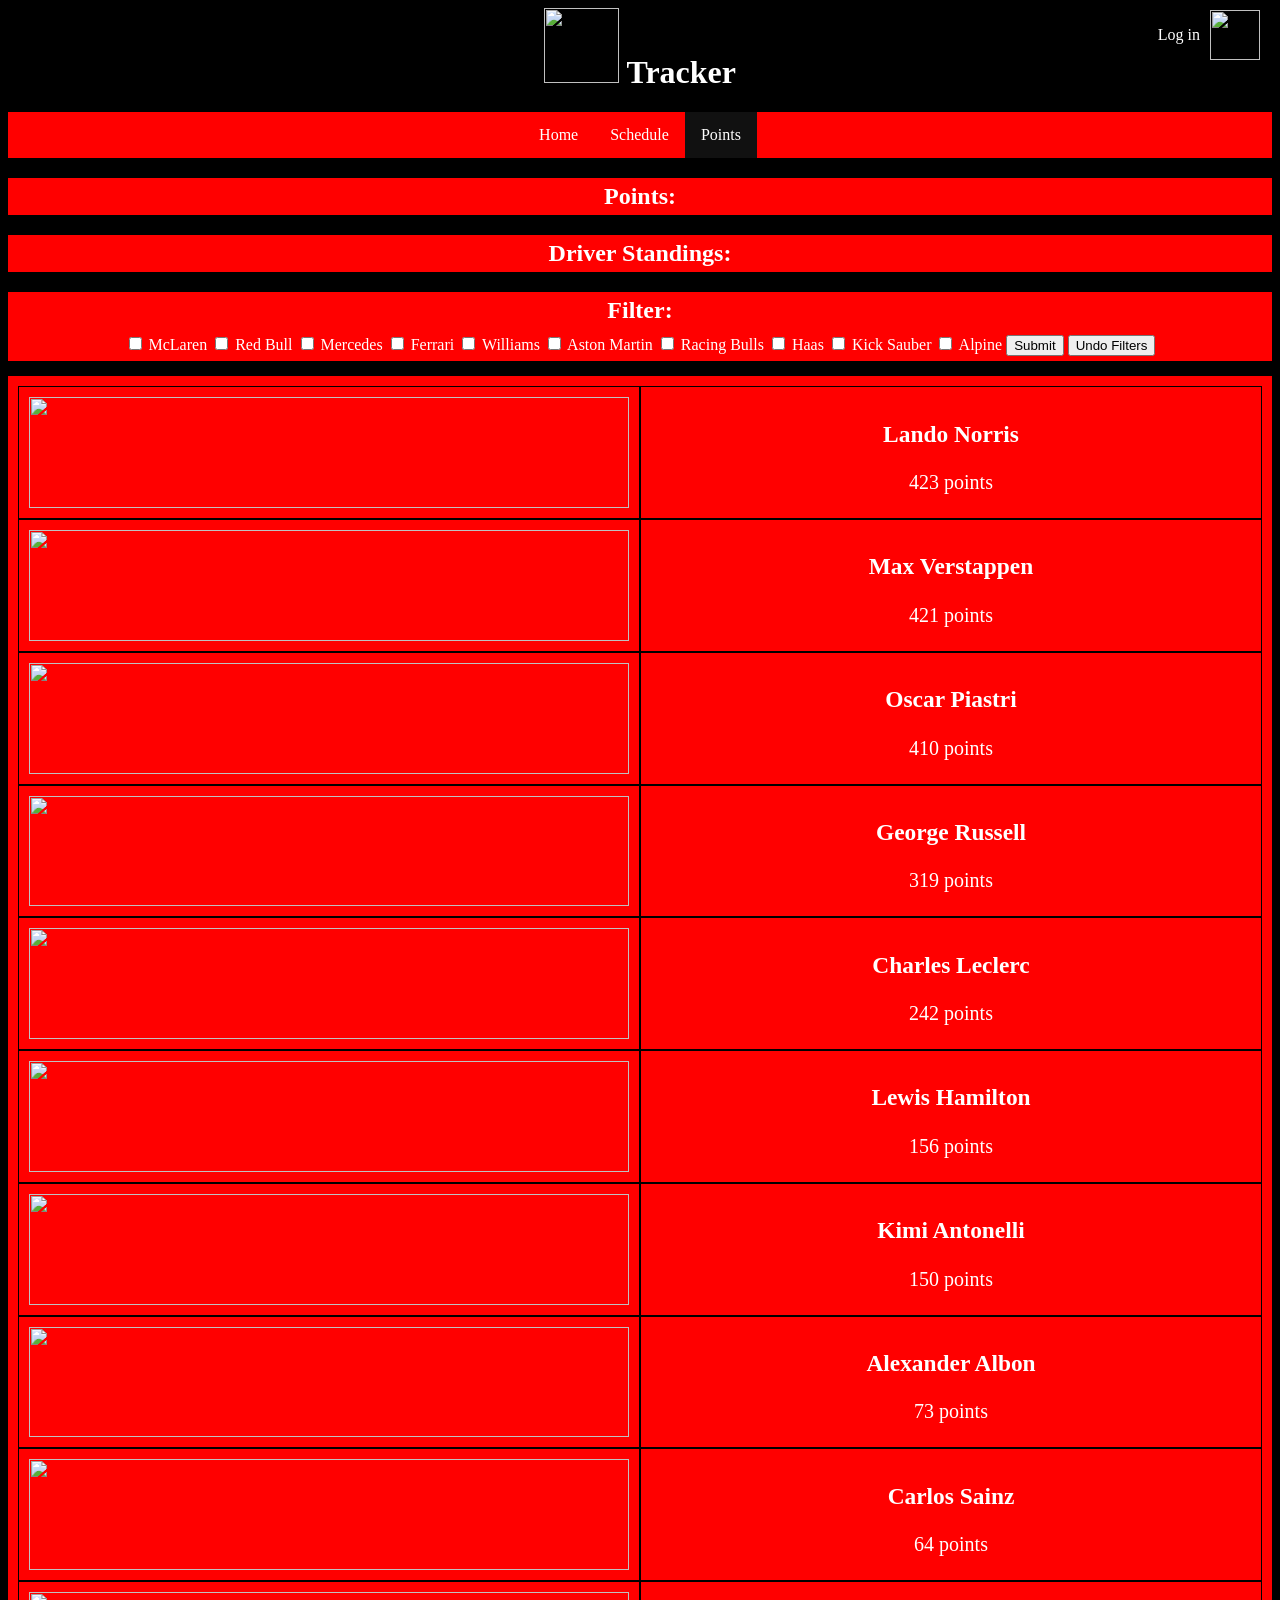
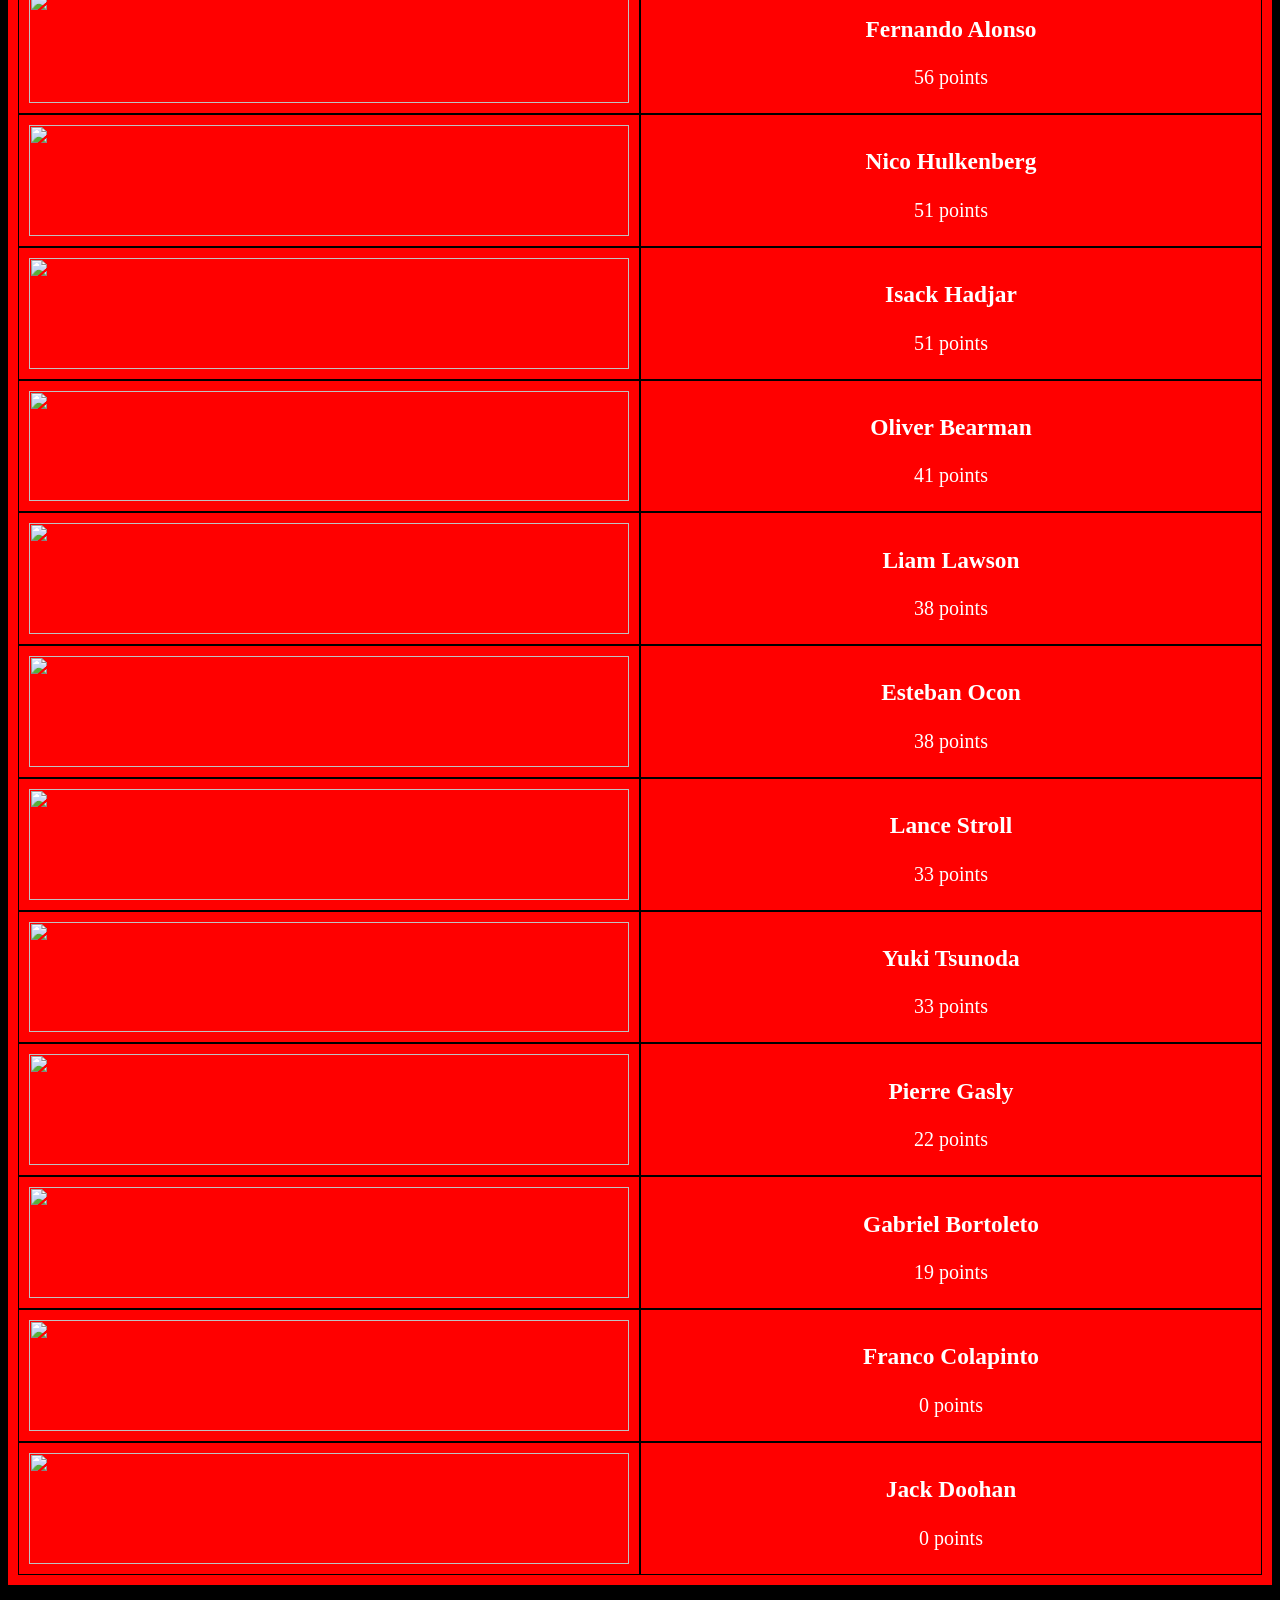
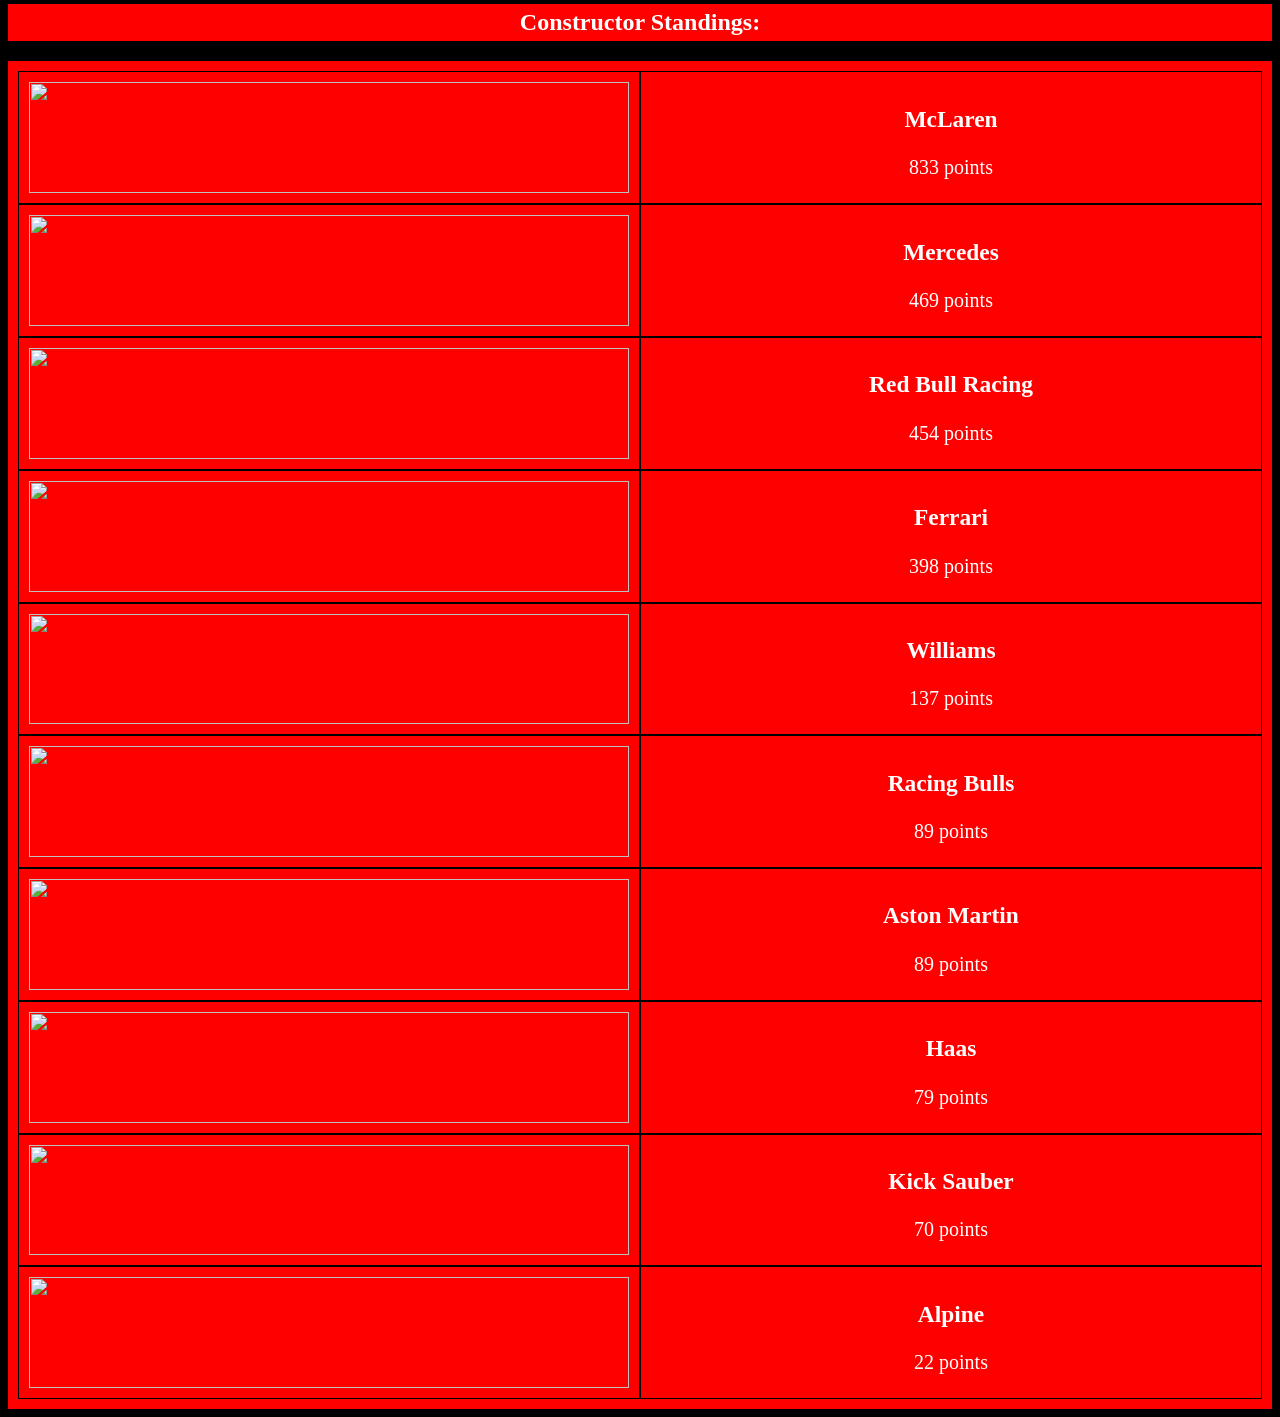
==== points.html @ dfd1384b "Add files via upload" ====
<html>
    <head>
        <title>Formula 1 Tracker Points</title>
        <link rel="stylesheet" href="style.css">
        <script src="script.js" defer></script>
        <link rel="icon" type="image/x-icon" href="images/f1Favicon.png">
        <meta name="viewport" content="width=device-width, initial-scale=1.0">
    </head>

    <body>

        <div class="profile">
            <a id="profileLink" href="login.html">
                <span id="usernameText">Log in</span>
            </a>
            <button id="logoutBtn" style="display:none;">Log Out</button>
            <img class="user" src="images/user.webp">
        </div>

        <h1><img class="f1logo" src="images/F1.svg.png"> Tracker</h1>

        <ul>
            <li><a href="main.html">Home</a></li>
            <li><a href="schedule.html">Schedule</a></li>
            <li class="active"><a href="points.html">Points</a></li>
        </ul>


        <div>
            <!-- Main section of webpage -->
            <h2>Points:</h2>

            <h2>Driver Standings:</h2>

            <h2 class="glue">Filter:</h2>

            <div class="filter">
                <label><input type="checkbox" value="McLaren"> McLaren</label>
                <label><input type="checkbox" value="RedBull"> Red Bull</label>
                <label><input type="checkbox" value="Mercedes"> Mercedes</label>
                <label><input type="checkbox" value="Ferrari"> Ferrari</label>
                <label><input type="checkbox" value="Williams"> Williams</label>
                <label><input type="checkbox" value="Aston"> Aston Martin</label>
                <label><input type="checkbox" value="RB"> Racing Bulls</label>
                <label><input type="checkbox" value="Haas"> Haas</label>
                <label><input type="checkbox" value="Kick"> Kick Sauber</label>
                <label><input type="checkbox" value="Alpine"> Alpine</label>

                <button id="filterBtn" onclick="applyFilters()">Submit</button>
                <button onclick="undoFilters()">Undo Filters</button>
            </div>

            

        <div class="container">

            <!-- Driver 1 -->
            <div class="team McLaren">
                <img src="images/drivers/LN4.webp">
            </div>
        
            <div class="cont team McLaren">
                <h3>Lando Norris</h3>
                    <ul class="rank">
                        <li>423 points</li>
                    </ul>
            </div>
            

            <!-- Driver 2 -->
            <div class="team RedBull">
                <img src="images/drivers/MV1.webp">
            </div>
            
            <div class="cont team RedBull">
                <h3>Max Verstappen</h3>

                <ul class="rank">
                    <li>421 points</li>
                </ul>
            </div>

            <!-- Driver 3 -->
            <div class="team McLaren">
                <img src="images/drivers/OP81.webp" >
            </div>

            <div class="cont team McLaren">
                <h3>Oscar Piastri</h3>

                <ul class="rank">
                    <li>410 points</li>
                </ul>
            </div>

            <!-- Driver 4 -->
            <div class="team Mercedes">
                <img src="images/drivers/GR63.webp">
            </div>

            <div class="cont team Mercedes">
                <h3>George Russell</h3>

                <ul class="rank">
                    <li>319 points</li>
                </ul>
            </div>

            <!-- Driver 5 -->
            <div class="team Ferrari">
                <img src="images/drivers/CL16.jpg">
            </div>

            <div class="cont team Ferrari">
                <h3>Charles Leclerc</h3>

                <ul class="rank">
                    <li>242 points</li>
                </ul>
            </div>

            <!-- Driver 6 -->
            <div class="team Ferrari">
                <img src="images/drivers/LH44.webp">
            </div>

            <div class="cont team Ferrari">
                <h3>Lewis Hamilton</h3>

                <ul class="rank">
                    <li>156 points</li>
                </ul>
            </div>

            <!-- Driver 7 -->
            <div class="team Mercedes">
                <img src="images/drivers/KA12.jpg">
            </div>

            <div class="cont team Mercedes">
                <h3>Kimi Antonelli</h3>

                <ul class="rank">
                    <li>150 points</li>
                </ul>
            </div>

            <!-- Driver 8 -->
            <div class="team Williams">
                <img src="images/drivers/AA23.jpg">
            </div>

            <div class="cont team Williams">
                <h3>Alexander Albon</h3>

                <ul class="rank">
                    <li>73 points</li>
                </ul>
            </div>

            <!-- Driver 9 -->
            <div class="team Williams">
                <img src="images/drivers/CS55.jpg">
            </div>

            <div class="cont team Williams">
                <h3>Carlos Sainz</h3>

                <ul class="rank">
                    <li>64 points</li>
                </ul>
            </div>

            <!-- Driver 10 -->
            <div class="team Aston">
                <img src="images/drivers/FA14.jpg">
            </div>

            <div class="cont team Aston">
                <h3>Fernando Alonso</h3>

                <ul class="rank">
                    <li>56 points</li>
                </ul>
            </div>

            <!-- Driver 11 -->
            <div class="team Kick">
                <img src="images/drivers/NH27.avif">
            </div>

            <div class="cont team Kick">
                <h3>Nico Hulkenberg</h3>

                <ul class="rank">
                    <li>51 points</li>
                </ul>
            </div>

            <!-- Driver 12 -->
            <div class="team RB">
                <img src="images/drivers/IH6.webp">
            </div>

            <div class="cont team RB">
                <h3>Isack Hadjar</h3>

                <ul class="rank">
                    <li>51 points</li>
                </ul>
            </div>

            <!-- Driver 13 -->
            <div class="team Haas">
                <img src="images/drivers/OB87.jpg">
            </div>

            <div class="cont team Haas">
                <h3>Oliver Bearman</h3>

                <ul class="rank">
                    <li>41 points</li>
                </ul>
            </div>

            <!-- Driver 14 -->
            <div class="team RB">
                <img src="images/drivers/LL30.jpg">
            </div>

            <div class="cont team RB">
                <h3>Liam Lawson</h3>

                <ul class="rank">
                    <li>38 points</li>
                </ul>
            </div>

            <!-- Driver 15 -->
            <div class="team Haas">
                <img src="images/drivers/EO31.avif">
            </div>

            <div class="cont team Haas">
                <h3>Esteban Ocon</h3>

                <ul class="rank">
                    <li>38 points</li>
                </ul>
            </div>

            <!-- Driver 16 -->
            <div class="team Aston">
                <img src="images/drivers/LS18.jpg">
            </div>

            <div class="cont team Aston">
                <h3>Lance Stroll</h3>

                <ul class="rank">
                    <li>33 points</li>
                </ul>
            </div>

            <!-- Driver 17 -->
            <div class="team RedBull">
                <img src="images/drivers/YT22.jpeg">
            </div>

            <div class="cont team RedBull">
                <h3>Yuki Tsunoda</h3>

                <ul class="rank">
                    <li>33 points</li>
                </ul>
            </div>

            <!-- Driver 18 -->
            <div class="team Alpine">
                <img src="images/drivers/PG10.webp">
            </div>

            <div class="cont team Alpine">
                <h3>Pierre Gasly</h3>

                <ul class="rank">
                    <li>22 points</li>
                </ul>
            </div>

            <!-- Driver 19 -->
            <div class="team Kick">
                <img src="images/drivers/GB5.jpg">
            </div>

            <div class="cont team Kick">
                <h3>Gabriel Bortoleto</h3>

                <ul class="rank">
                    <li>19 points</li>
                </ul>
            </div>

            <!-- Driver 20 -->
            <div class="team Alpine">
                <img src="images/drivers/FC43.webp">
            </div>

            <div class="cont team Alpine">
                <h3>Franco Colapinto</h3>

                <ul class="rank">
                    <li>0 points</li>
                </ul>
            </div>

            <!-- Driver 21 -->
            <div class="team Alpine">
                <img src="images/drivers/JD7.jpg">
            </div>

            <div class="cont team Alpine">
                <h3>Jack Doohan</h3>

                <ul class="rank">
                    <li>0 points</li>
                </ul>
            </div>

        </div>


        <h2>Constructor Standings:</h2>

        <div class="container">

            <!-- Constructor 1 -->
            <div class="team McLaren">
                <img src="images/constructors/McLaren.jpg">
            </div>

            <div class="cont team McLaren">
                <h3>McLaren</h3>

                <ul class="rank">
                    <li>833 points</li>
                </ul>
            </div>

            <!-- Constructor 2 -->
            <div class="team Mercedes">
                <img src="images/constructors/Mercedes.png">
            </div>

            <div class="cont team Mercedes">
                <h3>Mercedes</h3>

                <ul class="rank">
                    <li>469 points</li>
                </ul>
            </div>

            <!-- Constructor 3 -->
            <div class="team RedBull">
                <img src="images/constructors/RedBullRacing.png">
            </div>

            <div class="cont team RedBull">
                <h3>Red Bull Racing</h3>

                <ul class="rank">
                    <li>454 points</li>
                </ul>
            </div>

            <!-- Constructor 4 -->
            <div class="team Ferrari">
                <img src="images/constructors/Ferrari.png">
            </div>

            <div class="cont team Ferrari">
                <h3>Ferrari</h3>

                <ul class="rank">
                    <li>398 points</li>
                </ul>
            </div>

            <!-- Constructor 5 -->
            <div class="team Williams">
                <img src="images/constructors/Williams.jpg">
            </div>

            <div class="cont team Williams">
                <h3>Williams</h3>

                <ul class="rank">
                    <li>137 points</li>
                </ul>
            </div>

            <!-- Constructor 6 -->
            <div class="team RB">
                <img src="images/constructors/Racing Bulls.jpg">
            </div>

            <div class="cont team RB">
                <h3>Racing Bulls</h3>

                <ul class="rank">
                    <li>89 points</li>
                </ul>
            </div>

            <!-- Constructor 7 -->
            <div class="team Aston">
                <img src="images/constructors/astonmartin.jpg">
            </div>

            <div class="cont team Aston">
                <h3>Aston Martin</h3>

                <ul class="rank">
                    <li>89 points</li>
                </ul>
            </div>

            <!-- Constructor 8 -->
            <div class="team Haas">
                <img src="images/constructors/Haas.png">
            </div>

            <div class="cont team Haas">
                <h3>Haas</h3>

                <ul class="rank">
                    <li>79 points</li>
                </ul>
            </div>

            <!-- Constructor 9 -->
            <div class="team Kick">
                <img src="images/constructors/kick.png">
            </div>

            <div class="cont team Kick">
                <h3>Kick Sauber</h3>

                <ul class="rank">
                    <li>70 points</li>
                </ul>
            </div>

            <!-- Constructor 10 -->
            <div class="team Alpine">
                <img src="images/constructors/Alpine.jpg">
            </div>

            <div class="cont team Alpine">
                <h3>Alpine</h3>

                <ul class="rank">
                    <li>22 points</li>
                </ul>
            </div>

        </div>


        <script>
            document.addEventListener("DOMContentLoaded", function() {

                const user = JSON.parse(localStorage.getItem("userProfile"));
                const usernameText = document.getElementById("usernameText");
                const profileLink = document.getElementById("profileLink");
                const logoutBtn = document.getElementById("logoutBtn");

                if (user && user.loggedIn) {
                    // Change "Log in" to username
                    usernameText.textContent = user.username;

                    // Link to profile instead of login
                    profileLink.href = "points.html"; // change if needed

                    // Show logout button
                    logoutBtn.style.display = "inline-block";
                }

                // Logout function
                logoutBtn.addEventListener("click", function() {
                    localStorage.removeItem("userProfile");
                    window.location.href = "main.html";
                });

            });

        </script>


    </body>

    <footer>

    </footer>
</html>
---- style.css ----
h1 {
    text-align: center;
    color: white;
}

h2 {
  background-color: #ff0000;
  padding: 5px;
}

h3{
  color: white;
}

#profileLink {
  color: white;
  text-decoration: none;
}

li {
  list-style-position: inside;
  align-content: space-around;
  align-items: center;
}

.cont {
  display: flex;
  flex-direction: column;
  justify-content: center;  /* vertical center */
  align-items: center;      /* horizontal center */
  text-align: center;
}

img {
  width: 100%;
}

.profile {
  color: white;
  text-decoration: none;
  display: flex;              /* puts text and image side by side */
  align-items: center;        /* vertically aligns them */
  justify-content: flex-end;  /* pushes everything to the right */
  gap: 10px;                  /* space between text and image */
  position: absolute;         /* moves it to top corner */
  top: 10px;
  right: 20px;
}

.user {
  width: 50px;
}

form {
  align-content: center;
}

.form {
  background-color: #f00;
  padding: 10px;
  font-size: 20px;
}

/* form */

.checkbox-grid {
    display: grid;
    grid-template-columns: repeat(auto-fill, minmax(200px, 1fr));
    gap: 6px;
    margin-bottom: 15px;
}

.checkbox-grid label {
    font-size: 14px;
}

.form input[type="text"] {
    margin-bottom: 15px;
}

/* grid display */

.container {
  display: grid;
  grid-template-columns: 50% auto;
  background-color: #ff0000;
  padding: 10px;
}
.container div {
  align-items: center;
  align-content: left;
  background-color: #f00;
  border: 1px solid black;
  padding: 10px;
  font-size: 20px;
  text-align: center;
}

.rank {
  list-style-position: inside;
  padding-bottom: 14px;
}

body {
  background-color: black;
  text-align: center;
}

.f1logo {
    width: 75px;

}

div {
  color: white;
}

/* CSS for nav ber */

ul {
  list-style-type: none;
  margin: 0;
  padding: 0px;
  background-color: #ff0000;
  display: flex;
  justify-content: center;
  width: auto;
}

ul li a {
  display: block;
  color: white;
  padding: 14px 16px;
  text-decoration: none;
}

ul li a:hover {
  background-color: #111111;
}

.active {
  background-color: #111111;
}

/* filter ids */

.filter {
  background-color: #ff0000;
  display: block;
  padding: 5px;
  margin-bottom: 15px;
}

.glue {
  margin-bottom: 0px;
}
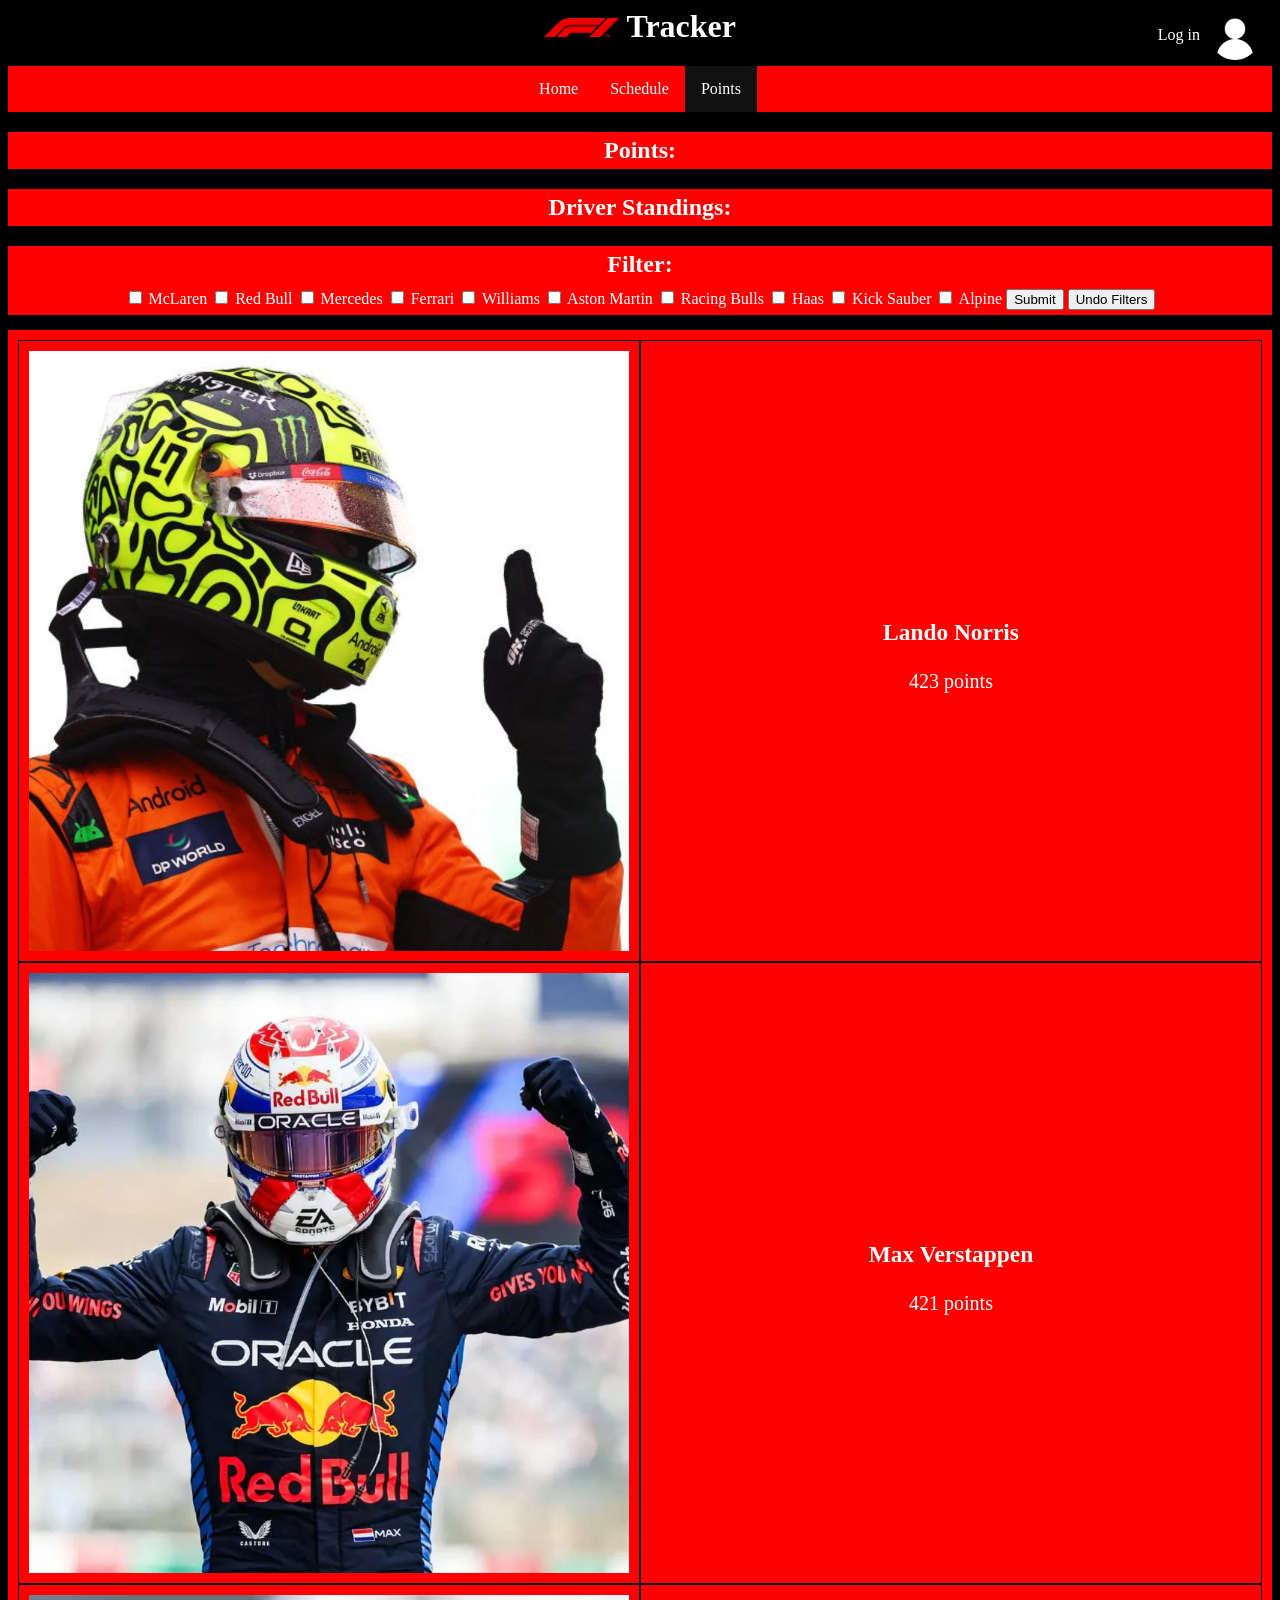
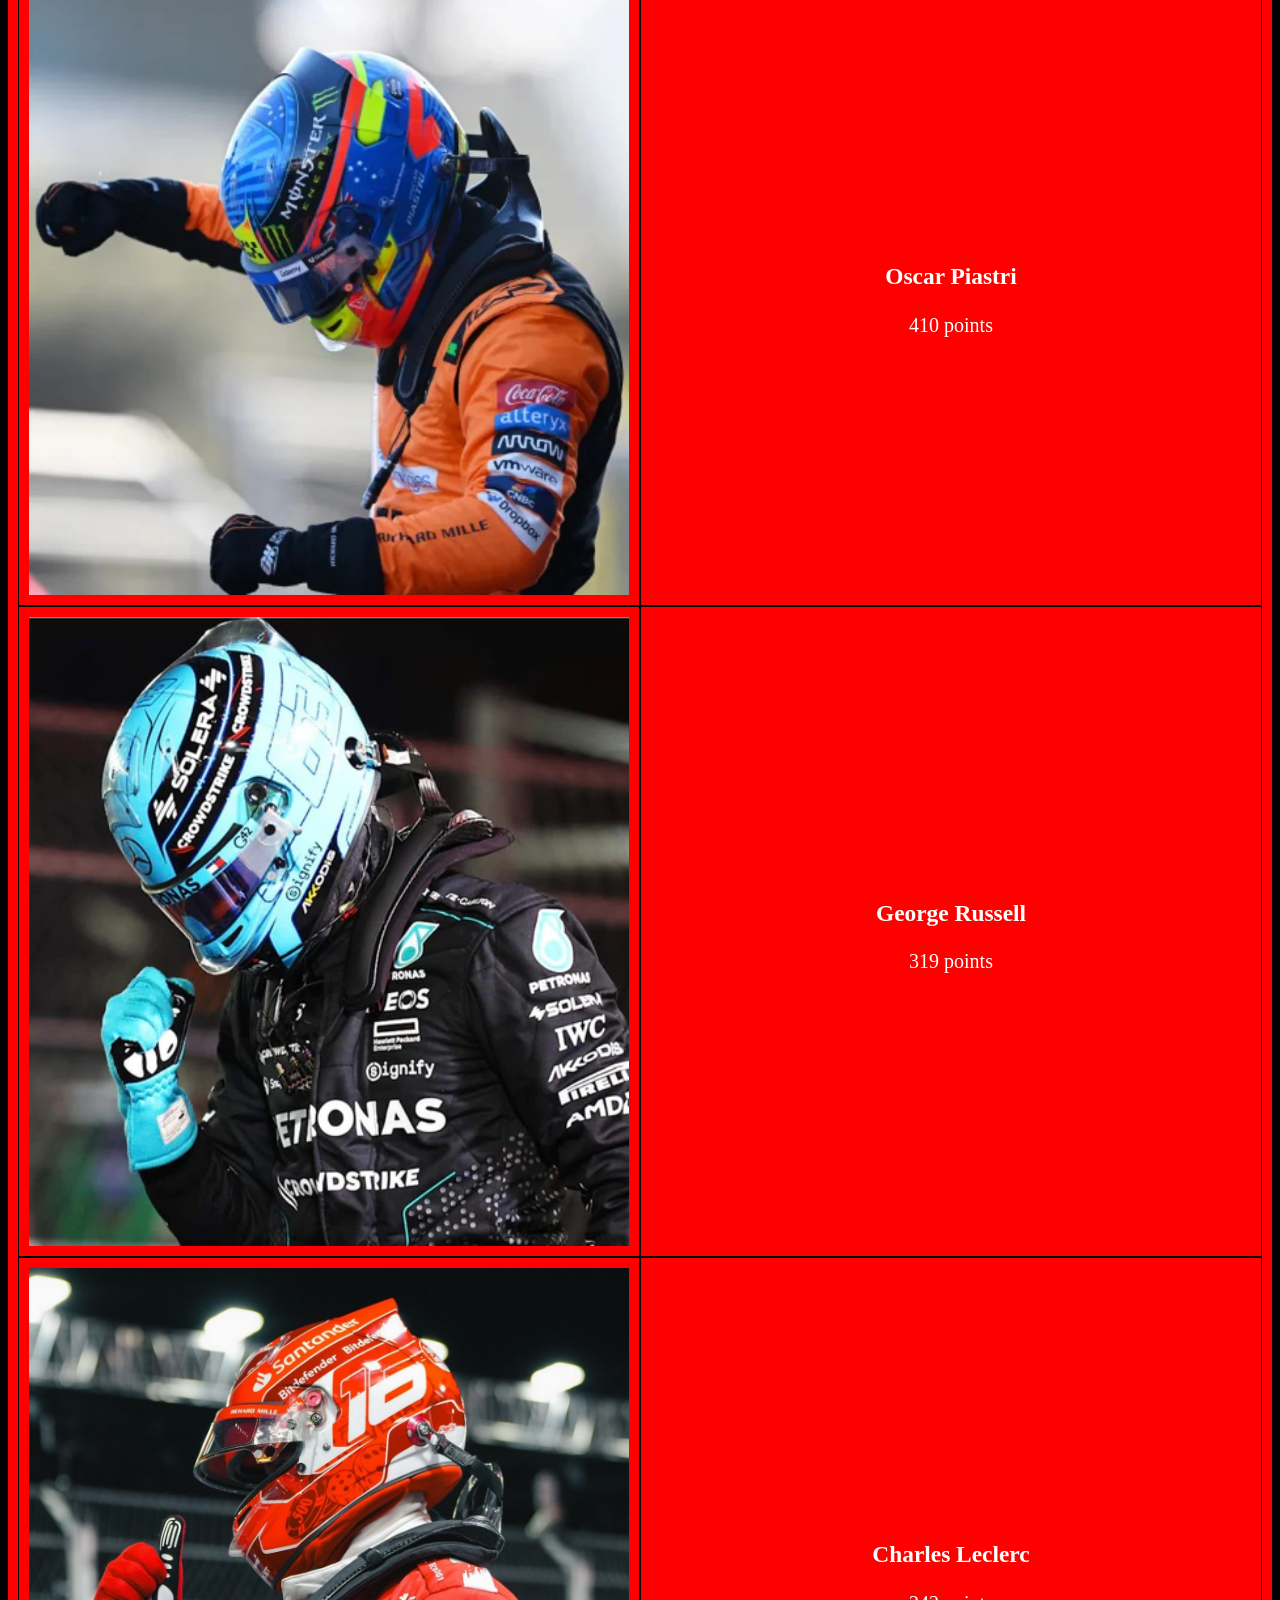
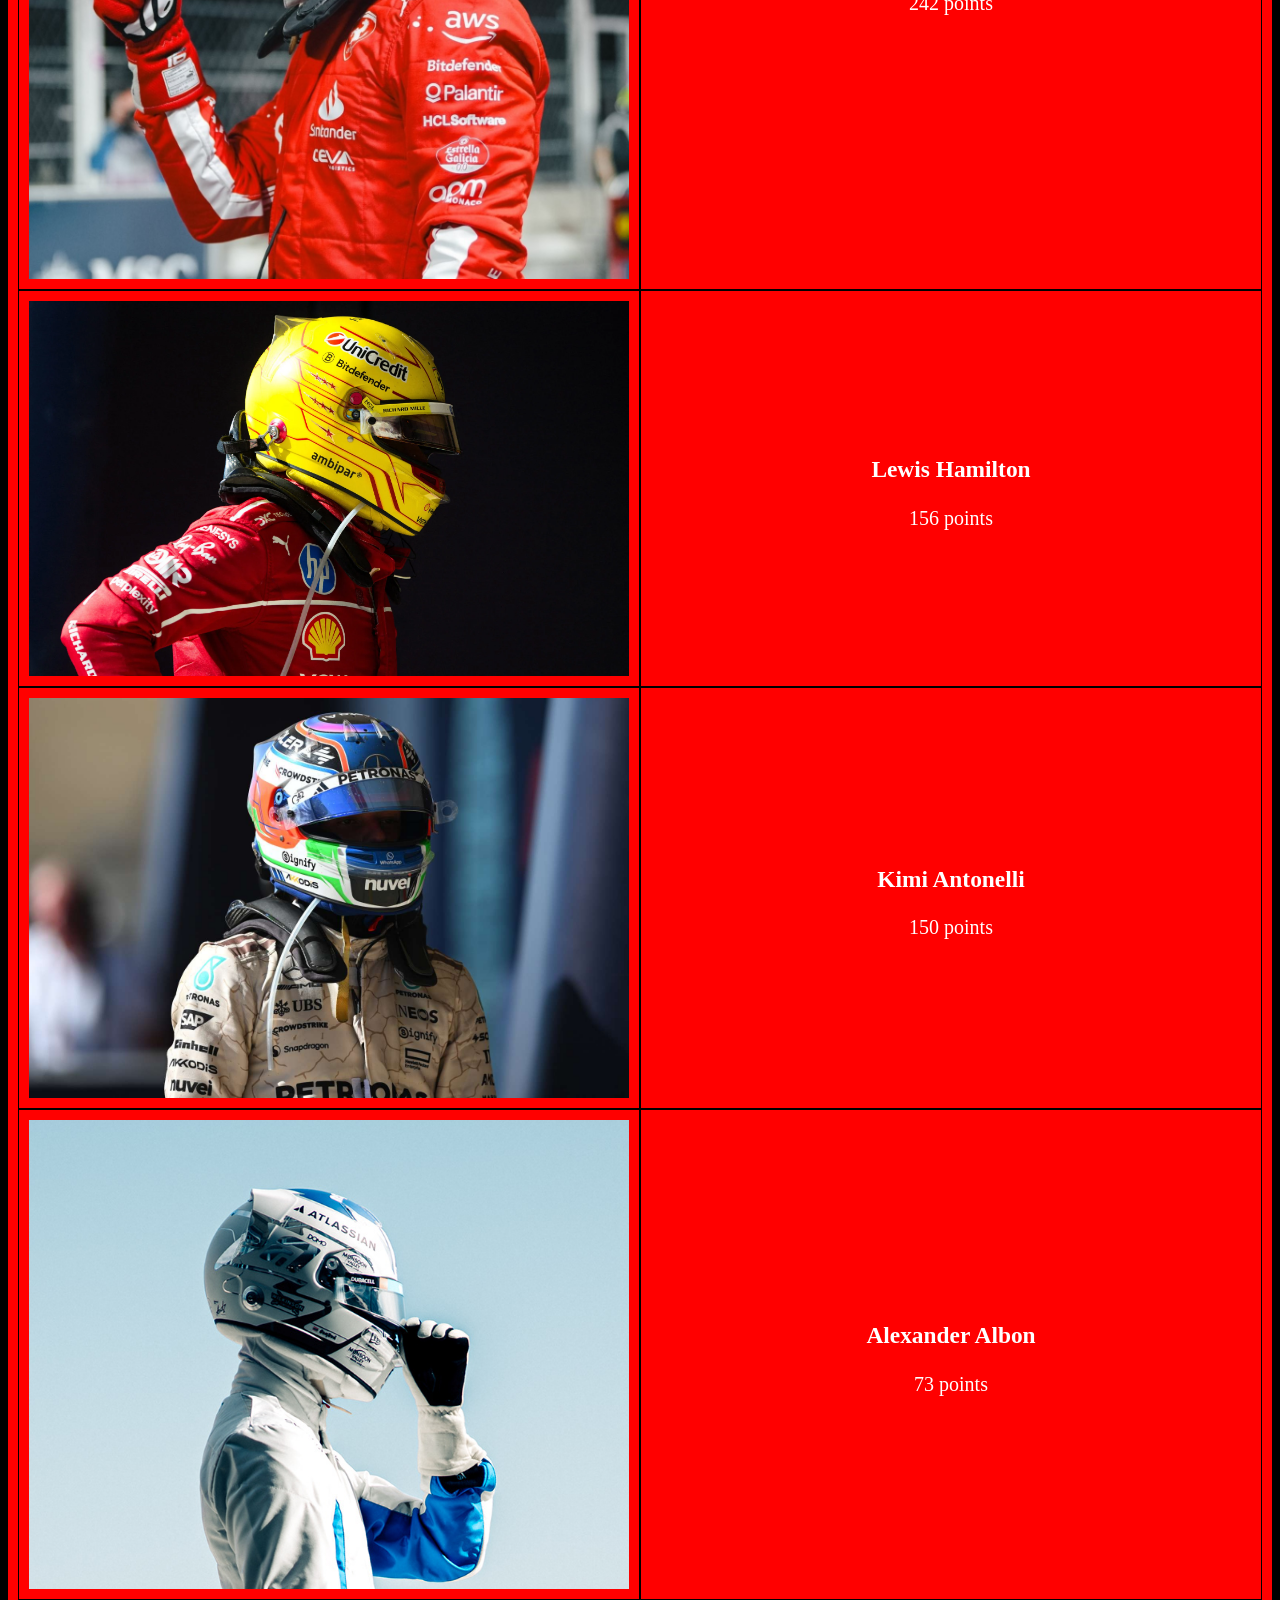
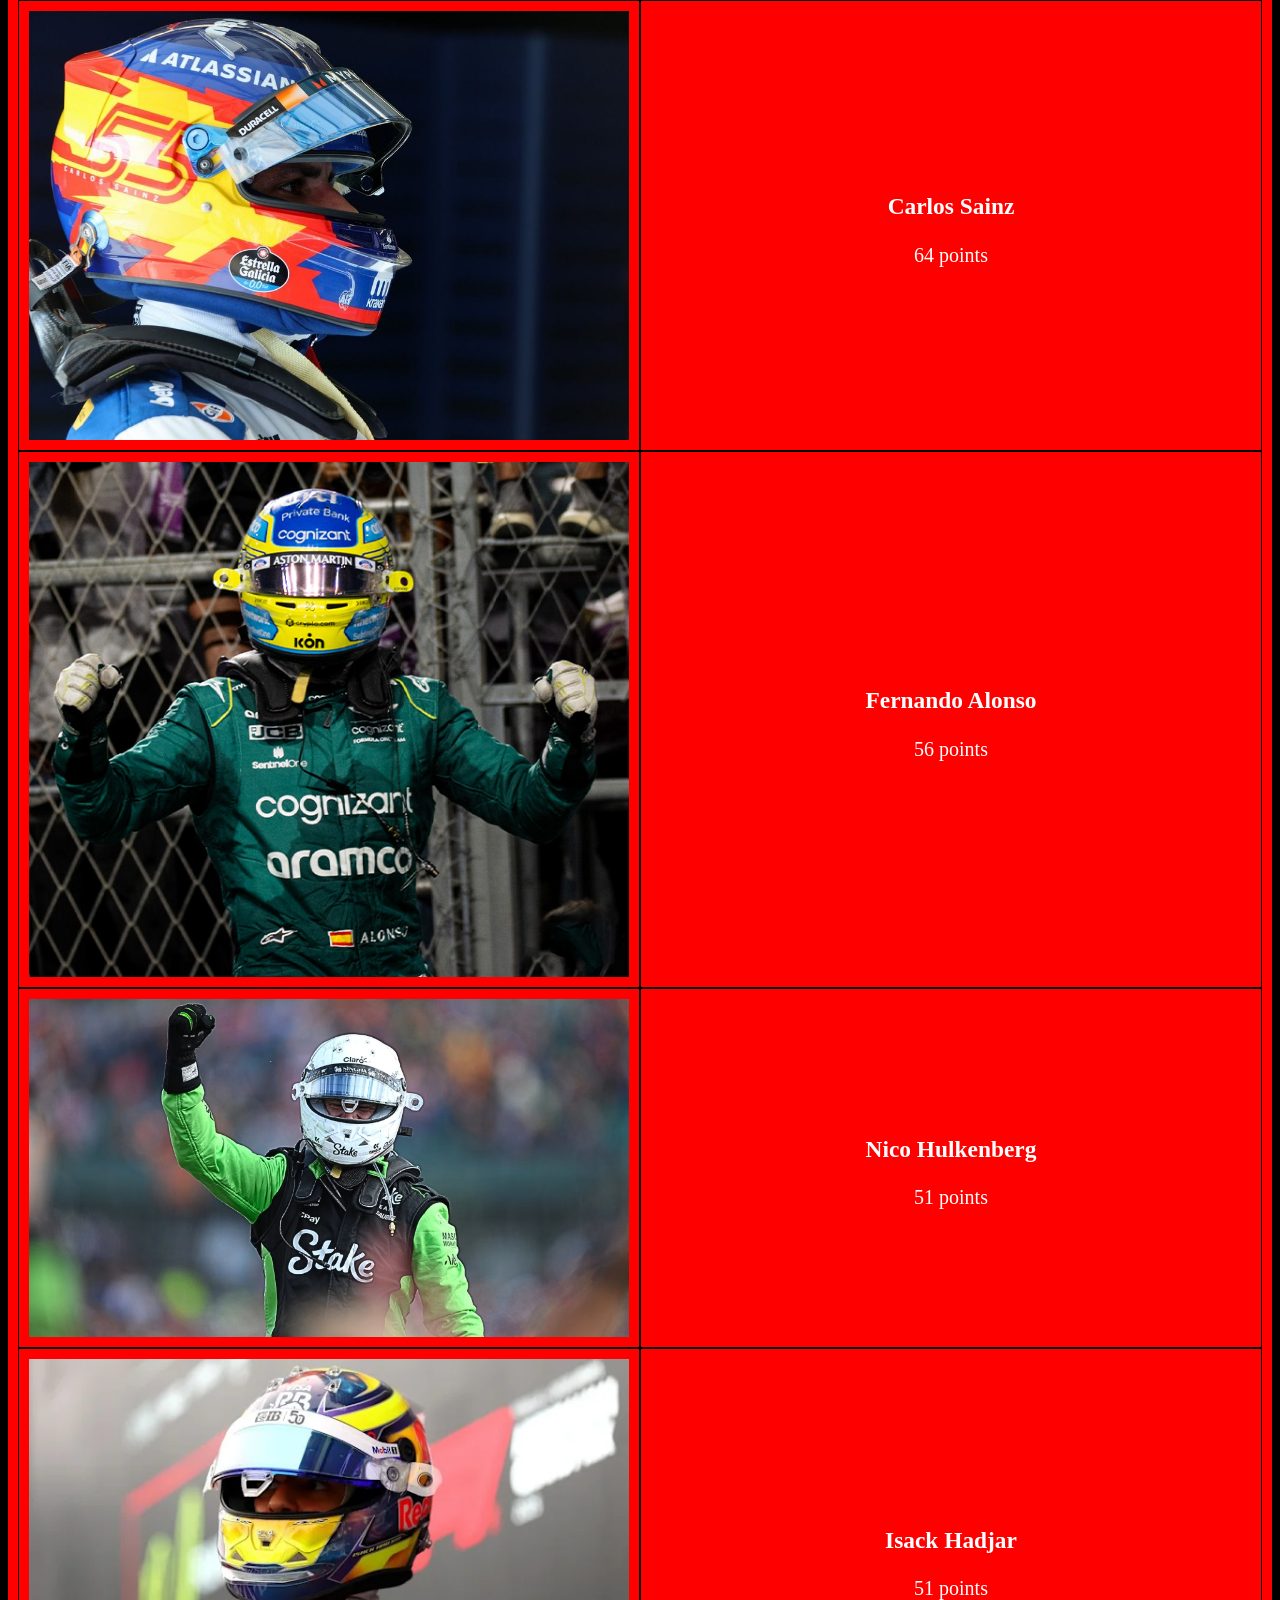
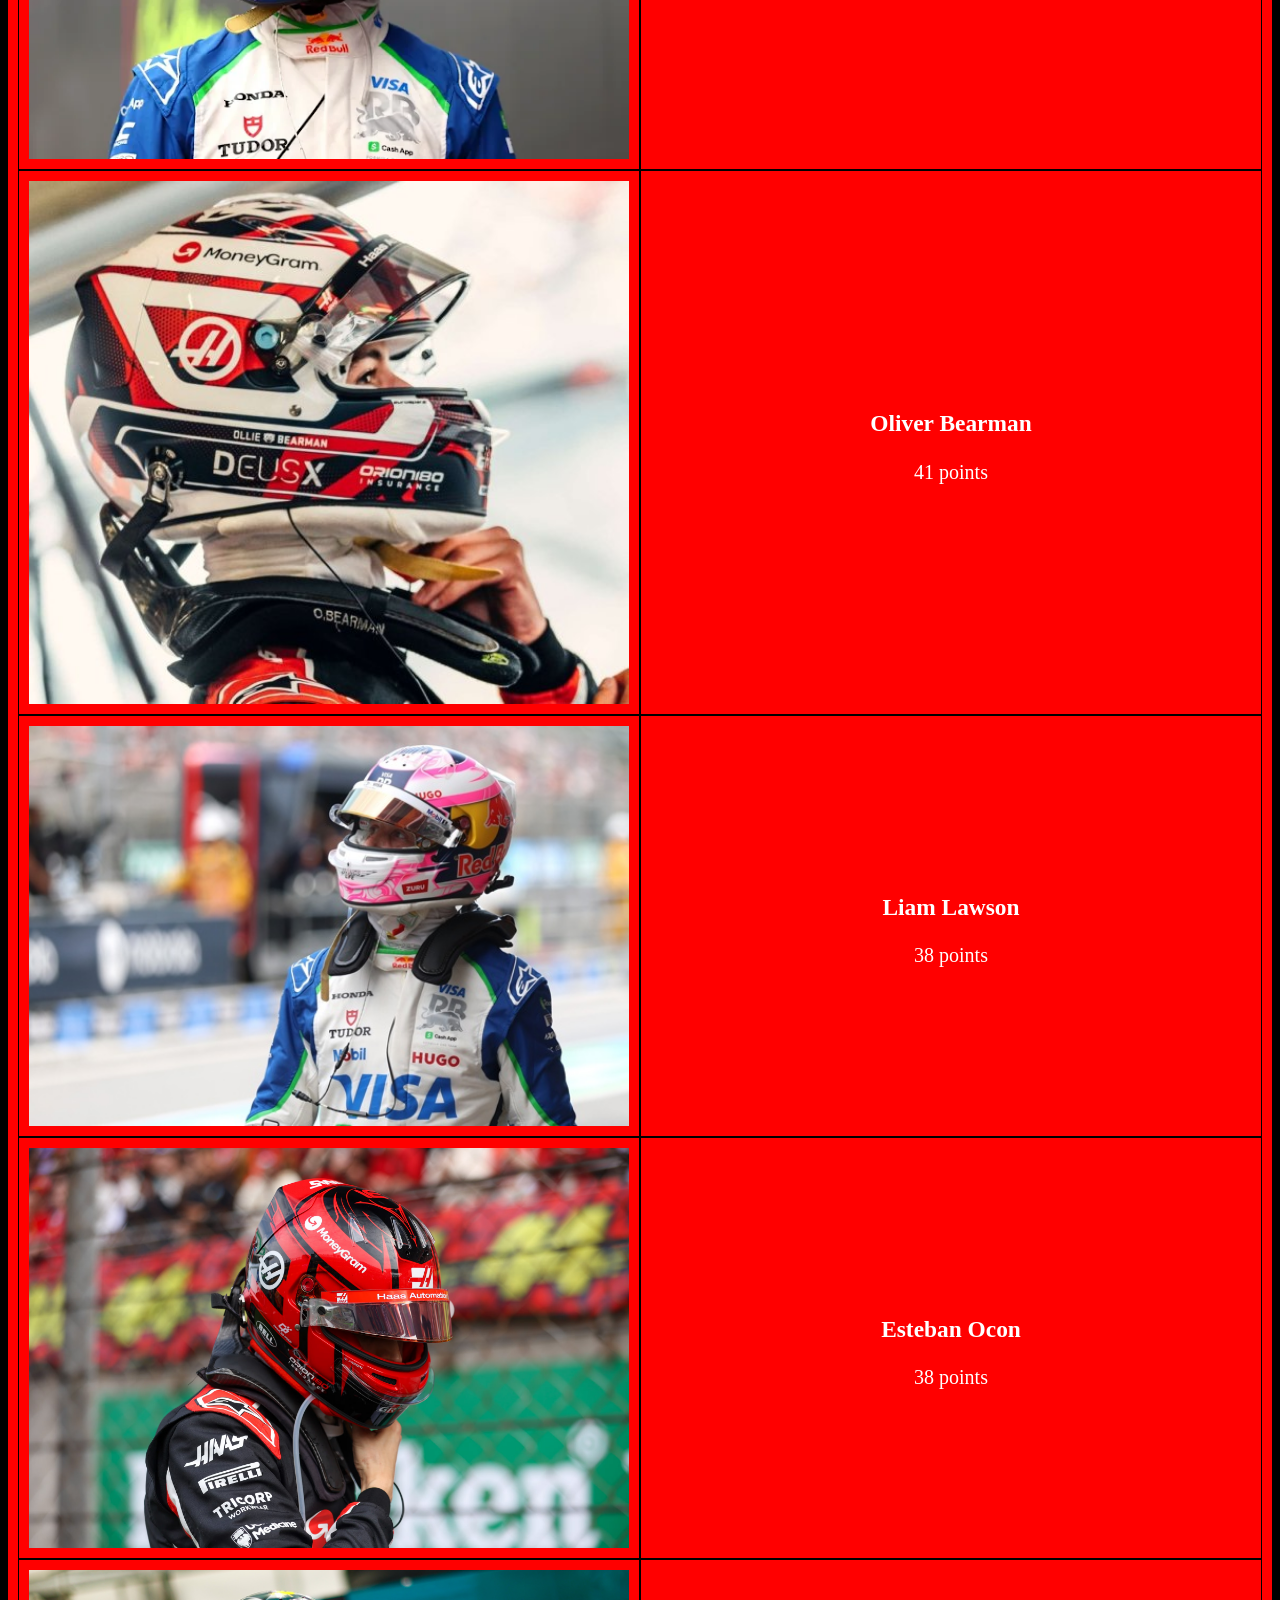
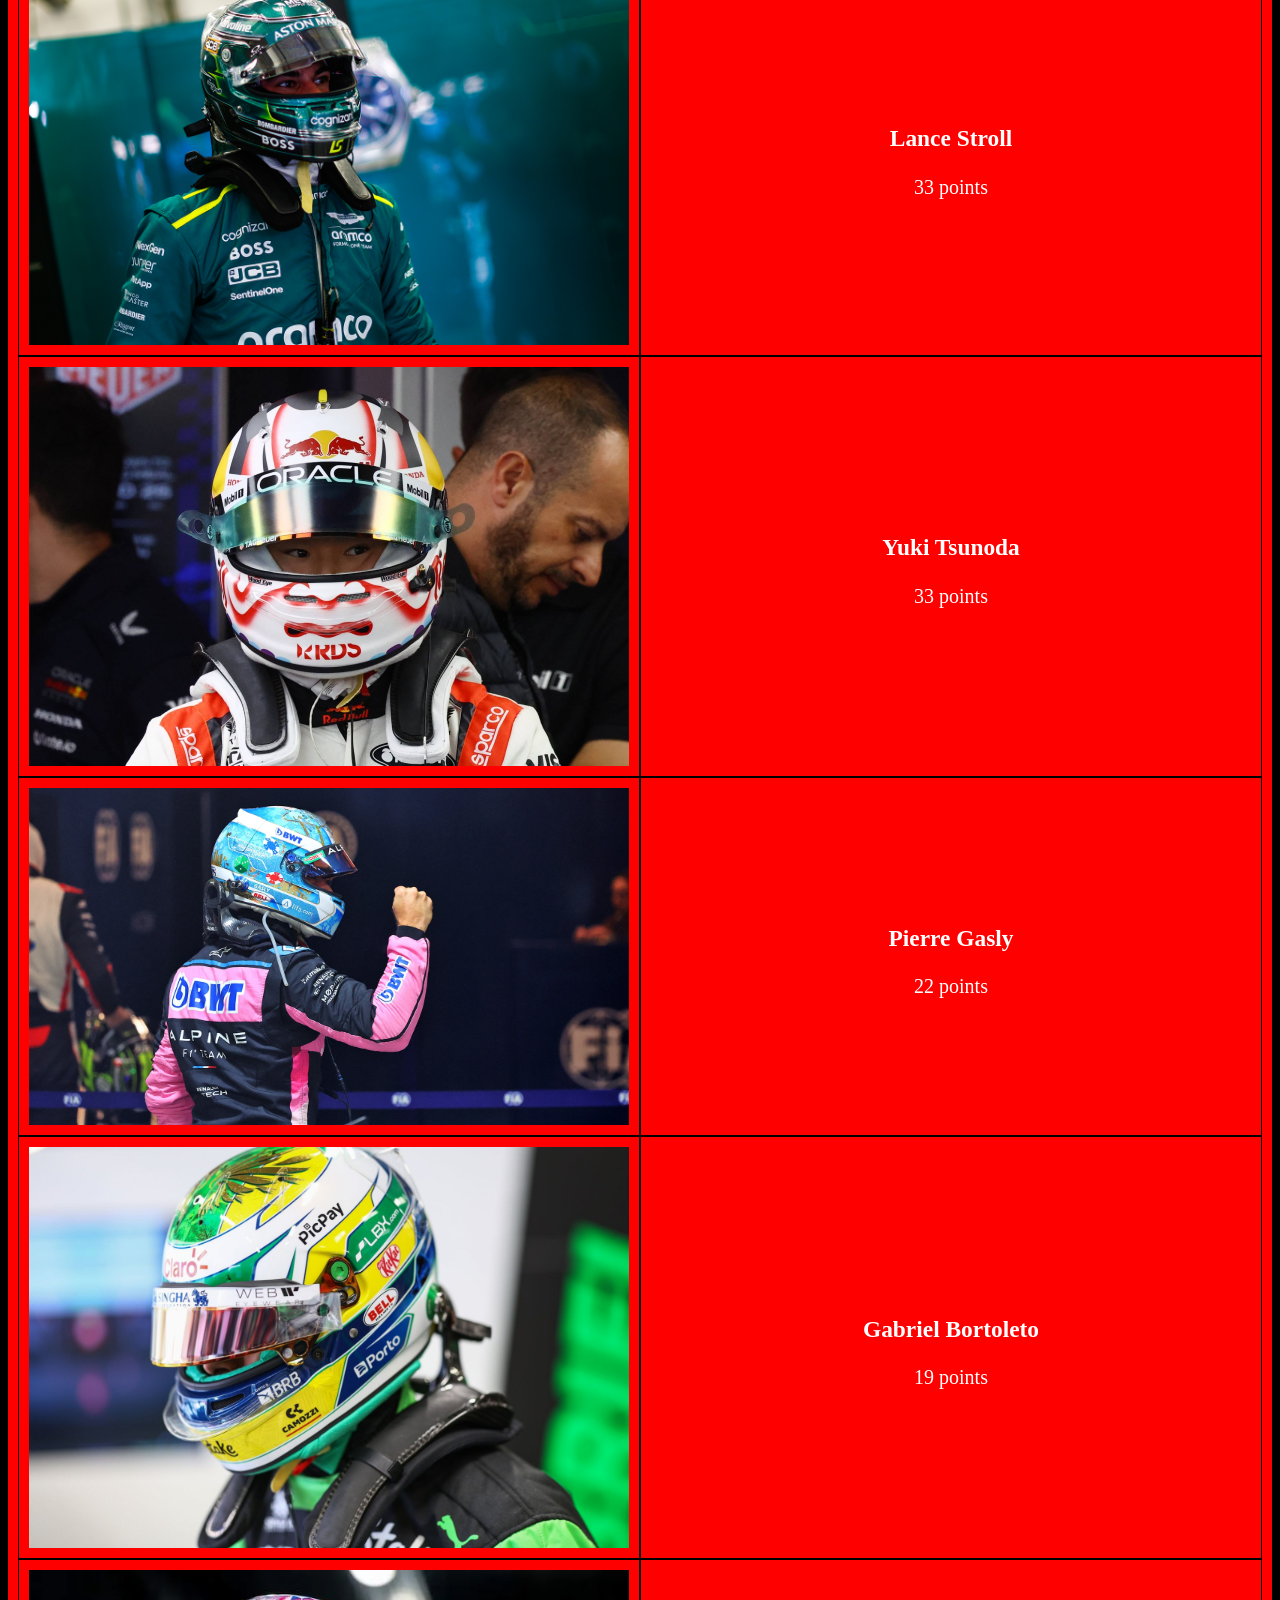
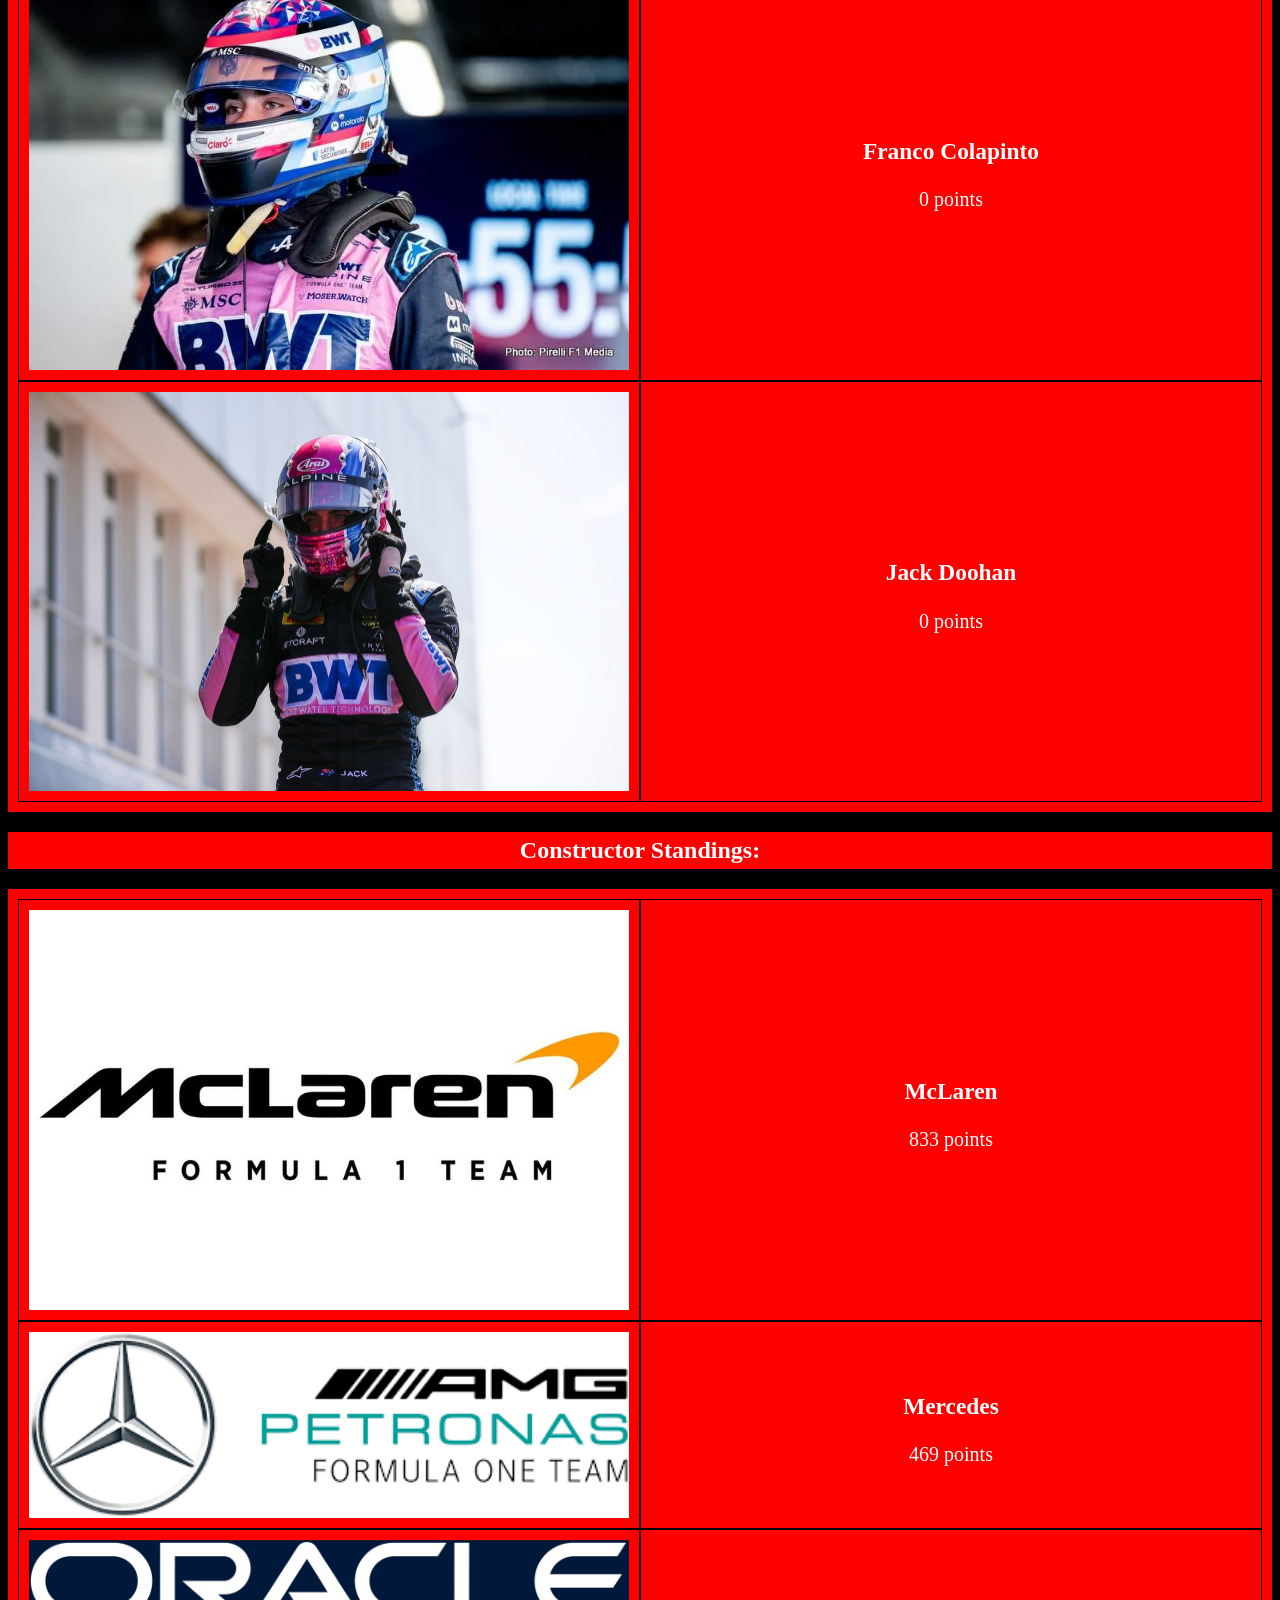
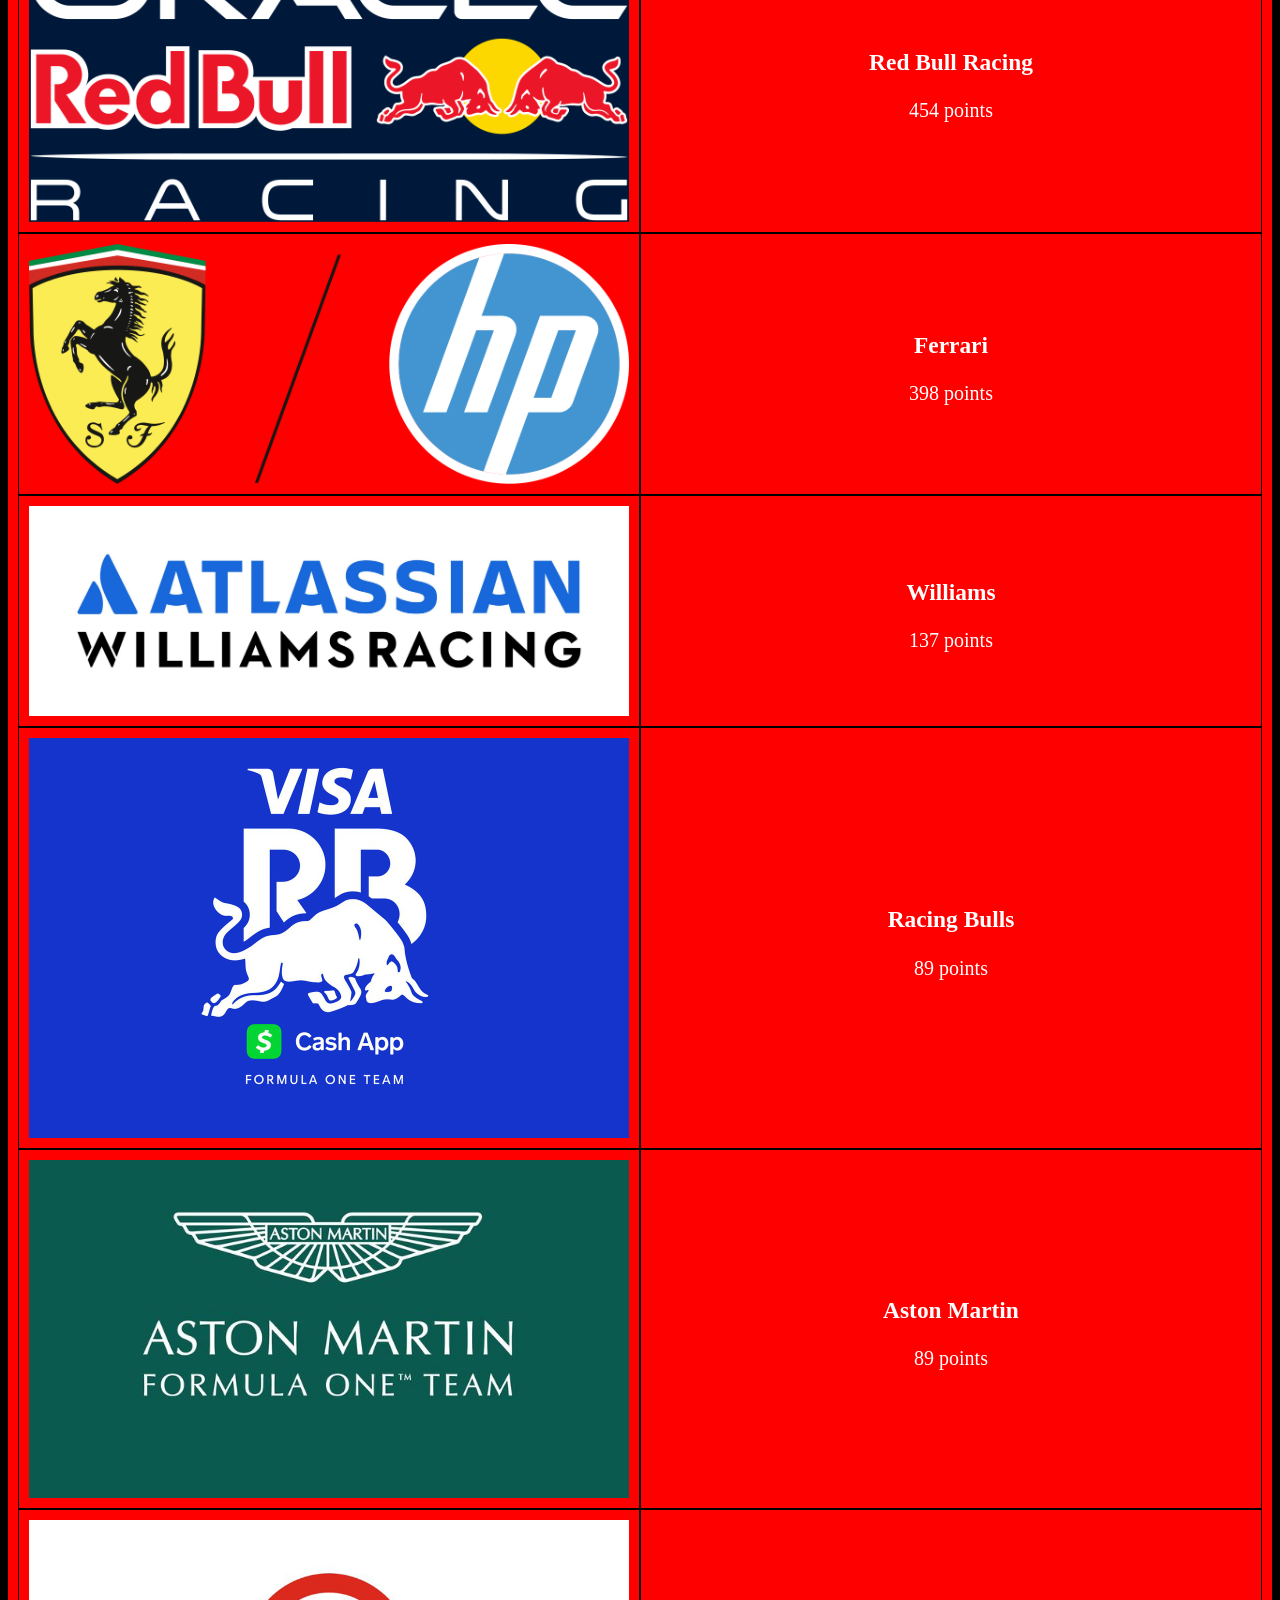
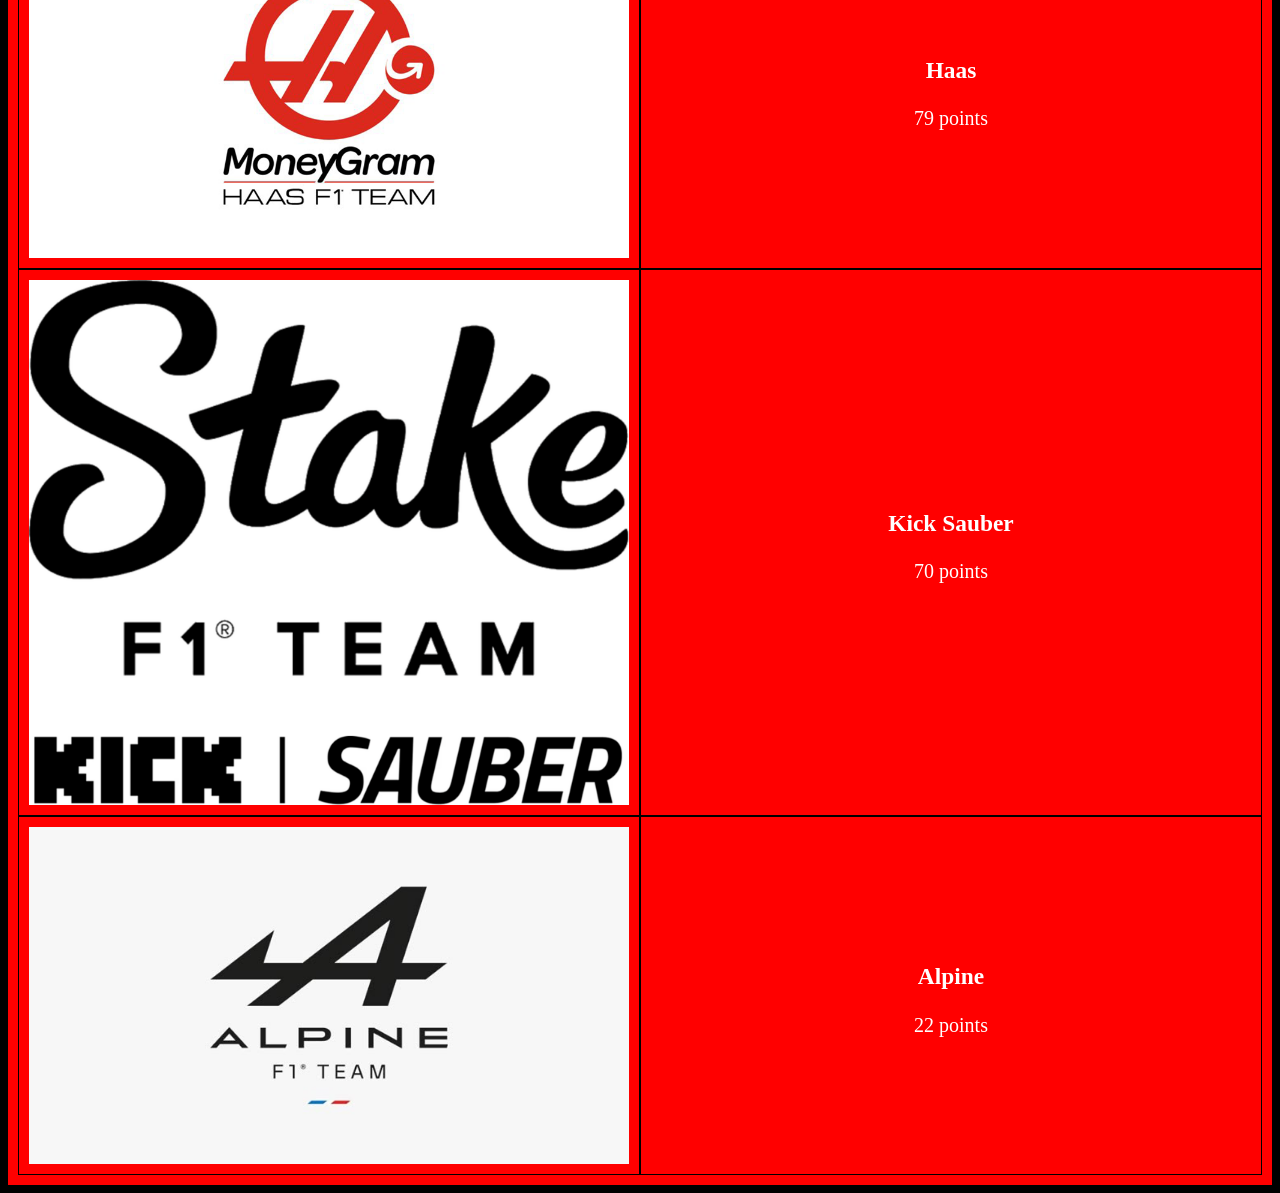
==== commit 7db5f42d: "Update points.html" ====
--- a/points.html
+++ b/points.html
@@ -20,7 +20,7 @@
         <h1><img class="f1logo" src="images/F1.svg.png"> Tracker</h1>
 
         <ul>
-            <li><a href="main.html">Home</a></li>
+            <li><a href="index.html">Home</a></li>
             <li><a href="schedule.html">Schedule</a></li>
             <li class="active"><a href="points.html">Points</a></li>
         </ul>
@@ -489,7 +489,7 @@
                 // Logout function
                 logoutBtn.addEventListener("click", function() {
                     localStorage.removeItem("userProfile");
-                    window.location.href = "main.html";
+                    window.location.href = "index.html";
                 });
 
             });
@@ -502,4 +502,5 @@
     <footer>
 
     </footer>
-</html>+
+</html>
